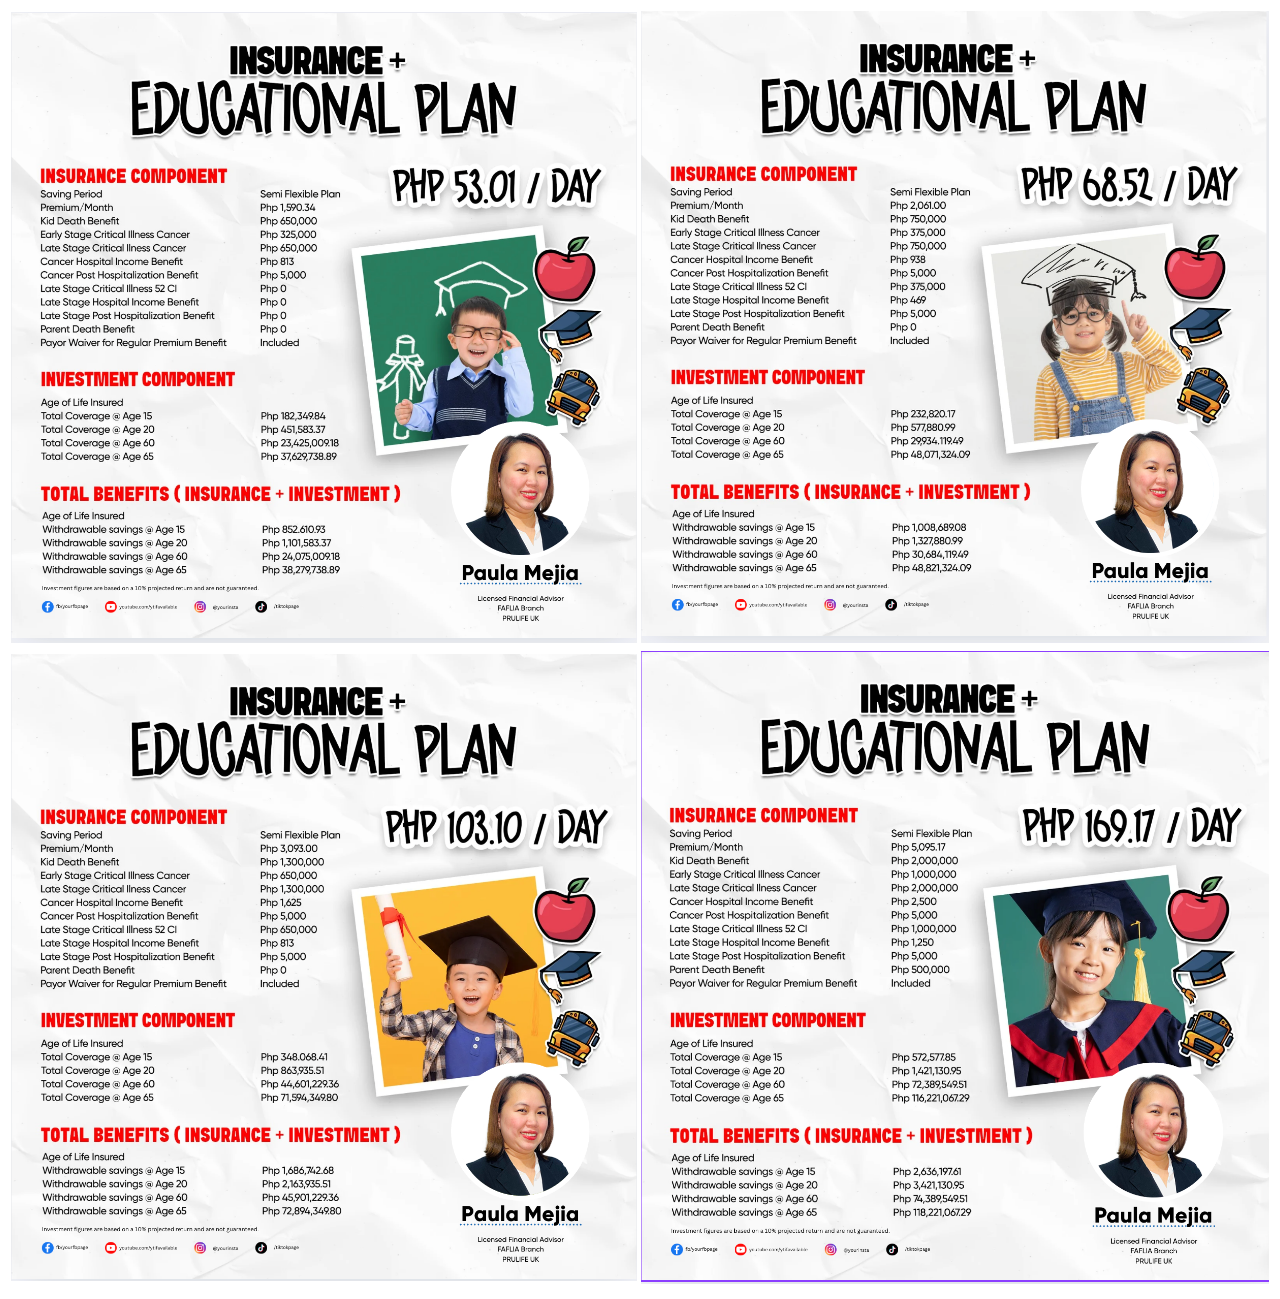
==== educplan/index.html @ 358d961c "add educational plan" ====
<!DOCTYPE html>
<html>

<head>
    <style type="text/css">
        .turbo-progress-bar {
            position: fixed;
            display: block;
            top: 0;
            left: 0;
            height: 3px;
            background: #0076ff;
            z-index: 2147483647;
            transition:
                width 300ms ease-out,
                opacity 150ms 150ms ease-in;
            transform: translate3d(0, 0, 0);
        }

        li {
            font-size: 40pt;
        }
    </style>

    <link crossorigin="anonymous" media="all" rel="stylesheet"
        href="https://github.githubassets.com/assets/light_experimental-d0637bbdaa51.css">
    <link crossorigin="anonymous" media="all" rel="stylesheet"
        href="https://github.githubassets.com/assets/dark_experimental-b3eb81810916.css">
    <link data-color-theme="light_high_contrast" crossorigin="anonymous" media="all" rel="stylesheet"
        data-href="https://github.githubassets.com/assets/light_high_contrast_experimental-10abdc3747c3.css">
    <link data-color-theme="light_colorblind" crossorigin="anonymous" media="all" rel="stylesheet"
        data-href="https://github.githubassets.com/assets/light_colorblind_experimental-49cf0efe982a.css">
    <link data-color-theme="light_colorblind_high_contrast" crossorigin="anonymous" media="all" rel="stylesheet"
        data-href="https://github.githubassets.com/assets/light_colorblind_high_contrast_experimental-e379dad4f96f.css">
    <link data-color-theme="light_tritanopia" crossorigin="anonymous" media="all" rel="stylesheet"
        data-href="https://github.githubassets.com/assets/light_tritanopia_experimental-73918b3a2f64.css">
    <link data-color-theme="light_tritanopia_high_contrast" crossorigin="anonymous" media="all" rel="stylesheet"
        data-href="https://github.githubassets.com/assets/light_tritanopia_high_contrast_experimental-b843cf381204.css">
    <link data-color-theme="dark_high_contrast" crossorigin="anonymous" media="all" rel="stylesheet"
        data-href="https://github.githubassets.com/assets/dark_high_contrast_experimental-5748739a6b50.css">
    <link data-color-theme="dark_colorblind" crossorigin="anonymous" media="all" rel="stylesheet"
        data-href="https://github.githubassets.com/assets/dark_colorblind_experimental-c45cc62af0e7.css">
    <link data-color-theme="dark_colorblind_high_contrast" crossorigin="anonymous" media="all" rel="stylesheet"
        data-href="https://github.githubassets.com/assets/dark_colorblind_high_contrast_experimental-32b00a22b284.css">
    <link data-color-theme="dark_tritanopia" crossorigin="anonymous" media="all" rel="stylesheet"
        data-href="https://github.githubassets.com/assets/dark_tritanopia_experimental-dfdb41647a89.css">
    <link data-color-theme="dark_tritanopia_high_contrast" crossorigin="anonymous" media="all" rel="stylesheet"
        data-href="https://github.githubassets.com/assets/dark_tritanopia_high_contrast_experimental-66cec90757f5.css">
    <link data-color-theme="dark_dimmed" crossorigin="anonymous" media="all" rel="stylesheet"
        data-href="https://github.githubassets.com/assets/dark_dimmed_experimental-a537244628ca.css">
    <link data-color-theme="dark_dimmed_high_contrast" crossorigin="anonymous" media="all" rel="stylesheet"
        data-href="https://github.githubassets.com/assets/dark_dimmed_high_contrast_experimental-dc9a2a96cdc6.css">


    <link crossorigin="anonymous" media="all" rel="stylesheet"
        href="https://github.githubassets.com/assets/primer-primitives-225433424a87.css">
    <link crossorigin="anonymous" media="all" rel="stylesheet"
        href="https://github.githubassets.com/assets/primer-b4bd0459f984.css">
    <link crossorigin="anonymous" media="all" rel="stylesheet"
        href="https://github.githubassets.com/assets/global-46e30a0a488d.css">
    <link crossorigin="anonymous" media="all" rel="stylesheet"
        href="https://github.githubassets.com/assets/github-ef14fd9f242b.css">





    <script type="application/json"
        id="client-env">{"locale":"en","featureFlags":["alternate_user_config_repo","api_insights_show_missing_data_banner","appearance_settings","billing_sku_level_budgets","billingplatform_copilot_premium_sku","client_version_header","code_scanning_ref_selector","codespaces_prebuild_region_target_update","contact_requests_implicit_opt_in","contentful_lp_flex_features","contentful_lp_footnotes","contentful_lp_form_phone_e164","copilot_chat_attach_images","copilot_chat_attach_multiple_images","copilot_chat_attachments","copilot_chat_autocomplete","copilot_chat_custom_instructions","copilot_chat_opening_thread_switch","copilot_chat_repo_custom_instructions_preview","copilot_chat_vision_in_claude","copilot_chat_wholearea_dd","copilot_custom_copilots_feature_preview","copilot_dotcom_chat_file_upload","copilot_duplicate_thread","copilot_free_to_paid_telem","copilot_ftp_settings_upgrade","copilot_ftp_upgrade_to_pro_from_models","copilot_ftp_your_copilot_settings","copilot_immersive_draft_issue_template_required","copilot_immersive_issue_creation_cta","copilot_immersive_issue_preview","copilot_immersive_structured_model_picker","copilot_new_conversation_starters","copilot_new_immersive_references_ui","copilot_no_floating_button","copilot_premium_request_quotas","copilot_read_shared_conversation","copilot_share_active_subthread","copilot_showcase_icebreakers","copilot_stable_subthreading_helpers","copilot_task_oriented_assistive_prompts","copilot_topics_as_references","copilot_workbench_iterate_panel","copilot_workbench_preview_analytics","copilot_workbench_refresh_on_wsod","copilot_workbench_user_limits","custom_copilots_capi_mode","direct_to_salesforce","dnd_no_touch_device_check","dotcom_chat_client_side_skills","failbot_report_error_react_apps_on_page","ghost_pilot_confidence_truncation_25","ghost_pilot_confidence_truncation_40","insert_before_patch","issues_preserve_tokens_in_urls","issues_react_blur_item_picker_on_close","issues_react_bots_timeline_pagination","issues_react_create_milestone","issues_react_include_bots_in_pickers","issues_react_prohibit_title_fallback","issues_react_remove_placeholders","lifecycle_label_name_updates","link_contact_sales_swp_marketo","marketing_pages_search_explore_provider","memex_mwl_filter_field_delimiter","memex_roadmap_drag_style","nonreporting_relay_graphql_status_codes","primer_primitives_experimental","primer_react_css_modules_ga","primer_react_select_panel_with_modern_action_list","progress_bar_delay_99","remove_child_patch","repository_suggester_elastic_search","sample_network_conn_type","sanitize_nested_mathjax_macros","scheduled_reminders_updated_limits","site_homepage_contentful","site_msbuild_hide_integrations","site_msbuild_launch","site_msbuild_webgl_hero","spark_auth_token_endpoint","spark_commit_on_default_branch","swp_enterprise_contact_form","use_copilot_avatar","use_paginated_org_picker_cost_center_form","use_paginated_repo_picker_cost_center_form"],"login":"plukpaula"}</script>
    <script crossorigin="anonymous" type="application/javascript"
        src="https://github.githubassets.com/assets/wp-runtime-527b316ab244.js" defer="defer"></script>
    <script crossorigin="anonymous" type="application/javascript"
        src="https://github.githubassets.com/assets/vendors-node_modules_oddbird_popover-polyfill_dist_popover-fn_js-a8c266e5f126.js"
        defer="defer"></script>
    <script crossorigin="anonymous" type="application/javascript"
        src="https://github.githubassets.com/assets/vendors-node_modules_github_mini-throttle_dist_index_js-node_modules_stacktrace-parser_dist_s-1d3d52-babac9434833.js"
        defer="defer"></script>
    <script crossorigin="anonymous" type="application/javascript"
        src="https://github.githubassets.com/assets/ui_packages_failbot_failbot_ts-7cc3ec44644a.js"
        defer="defer"></script>
    <script crossorigin="anonymous" type="application/javascript"
        src="https://github.githubassets.com/assets/environment-89128d48c6ff.js" defer="defer"></script>
    <script crossorigin="anonymous" type="application/javascript"
        src="https://github.githubassets.com/assets/vendors-node_modules_primer_behaviors_dist_esm_index_mjs-c44edfed7f0d.js"
        defer="defer"></script>
    <script crossorigin="anonymous" type="application/javascript"
        src="https://github.githubassets.com/assets/vendors-node_modules_github_selector-observer_dist_index_esm_js-cdf2757bd188.js"
        defer="defer"></script>
    <script crossorigin="anonymous" type="application/javascript"
        src="https://github.githubassets.com/assets/vendors-node_modules_github_relative-time-element_dist_index_js-5913bc24f35d.js"
        defer="defer"></script>
    <script crossorigin="anonymous" type="application/javascript"
        src="https://github.githubassets.com/assets/vendors-node_modules_github_text-expander-element_dist_index_js-e50fb7a5fe8c.js"
        defer="defer"></script>
    <script crossorigin="anonymous" type="application/javascript"
        src="https://github.githubassets.com/assets/vendors-node_modules_github_auto-complete-element_dist_index_js-node_modules_github_catalyst_-8e9f78-c1e2fb329866.js"
        defer="defer"></script>
    <script crossorigin="anonymous" type="application/javascript"
        src="https://github.githubassets.com/assets/vendors-node_modules_github_filter-input-element_dist_index_js-node_modules_github_remote-inp-d8c643-251bc3964eb6.js"
        defer="defer"></script>
    <script crossorigin="anonymous" type="application/javascript"
        src="https://github.githubassets.com/assets/vendors-node_modules_github_markdown-toolbar-element_dist_index_js-6a8c7d9a08fe.js"
        defer="defer"></script>
    <script crossorigin="anonymous" type="application/javascript"
        src="https://github.githubassets.com/assets/vendors-node_modules_github_file-attachment-element_dist_index_js-node_modules_primer_view-co-cadbad-fad3eaf3c7ec.js"
        defer="defer"></script>
    <script crossorigin="anonymous" type="application/javascript"
        src="https://github.githubassets.com/assets/github-elements-5ceffe5aca10.js" defer="defer"></script>
    <script crossorigin="anonymous" type="application/javascript"
        src="https://github.githubassets.com/assets/element-registry-2a91e47d59c9.js" defer="defer"></script>
    <script crossorigin="anonymous" type="application/javascript"
        src="https://github.githubassets.com/assets/vendors-node_modules_braintree_browser-detection_dist_browser-detection_js-node_modules_githu-bb80ec-34c4b68b1dd3.js"
        defer="defer"></script>
    <script crossorigin="anonymous" type="application/javascript"
        src="https://github.githubassets.com/assets/vendors-node_modules_lit-html_lit-html_js-b93a87060d31.js"
        defer="defer"></script>
    <script crossorigin="anonymous" type="application/javascript"
        src="https://github.githubassets.com/assets/vendors-node_modules_morphdom_dist_morphdom-esm_js-300e8e4e0414.js"
        defer="defer"></script>
    <script crossorigin="anonymous" type="application/javascript"
        src="https://github.githubassets.com/assets/vendors-node_modules_fzy_js_index_js-node_modules_github_paste-markdown_dist_index_js-63a26702fa42.js"
        defer="defer"></script>
    <script crossorigin="anonymous" type="application/javascript"
        src="https://github.githubassets.com/assets/vendors-node_modules_github_turbo_dist_turbo_es2017-esm_js-595819d3686f.js"
        defer="defer"></script>
    <script crossorigin="anonymous" type="application/javascript"
        src="https://github.githubassets.com/assets/vendors-node_modules_github_remote-form_dist_index_js-node_modules_delegated-events_dist_inde-893f9f-1bcf38e06f01.js"
        defer="defer"></script>
    <script crossorigin="anonymous" type="application/javascript"
        src="https://github.githubassets.com/assets/vendors-node_modules_color-convert_index_js-1a149db8dc99.js"
        defer="defer"></script>
    <script crossorigin="anonymous" type="application/javascript"
        src="https://github.githubassets.com/assets/vendors-node_modules_github_quote-selection_dist_index_js-node_modules_github_session-resume_-c1aa61-91618cb63471.js"
        defer="defer"></script>
    <script crossorigin="anonymous" type="application/javascript"
        src="https://github.githubassets.com/assets/ui_packages_updatable-content_updatable-content_ts-a5daa16ae903.js"
        defer="defer"></script>
    <script crossorigin="anonymous" type="application/javascript"
        src="https://github.githubassets.com/assets/app_assets_modules_github_behaviors_task-list_ts-app_assets_modules_github_sso_ts-ui_packages-900dde-f953ddf42948.js"
        defer="defer"></script>
    <script crossorigin="anonymous" type="application/javascript"
        src="https://github.githubassets.com/assets/app_assets_modules_github_sticky-scroll-into-view_ts-e45aabc67d13.js"
        defer="defer"></script>
    <script crossorigin="anonymous" type="application/javascript"
        src="https://github.githubassets.com/assets/app_assets_modules_github_behaviors_ajax-error_ts-app_assets_modules_github_behaviors_include-d0d0a6-a7da4270c5f4.js"
        defer="defer"></script>
    <script crossorigin="anonymous" type="application/javascript"
        src="https://github.githubassets.com/assets/app_assets_modules_github_behaviors_commenting_edit_ts-app_assets_modules_github_behaviors_ht-83c235-567e0f340e27.js"
        defer="defer"></script>
    <script crossorigin="anonymous" type="application/javascript"
        src="https://github.githubassets.com/assets/behaviors-ff35a0621c79.js" defer="defer"></script>
    <script crossorigin="anonymous" type="application/javascript"
        src="https://github.githubassets.com/assets/vendors-node_modules_delegated-events_dist_index_js-node_modules_github_catalyst_lib_index_js-ea8eaa-eefe25567449.js"
        defer="defer"></script>
    <script crossorigin="anonymous" type="application/javascript"
        src="https://github.githubassets.com/assets/notifications-global-eadae94940d6.js" defer="defer"></script>

    <script crossorigin="anonymous" type="application/javascript"
        src="https://github.githubassets.com/assets/vendors-node_modules_codemirror_lib_codemirror_js-37476e5fc5b6.js"
        defer="defer"></script>
    <script crossorigin="anonymous" type="application/javascript"
        src="https://github.githubassets.com/assets/vendors-node_modules_github_mini-throttle_dist_index_js-node_modules_codemirror_addon_comment-9f3ad7-af5897d95ce5.js"
        defer="defer"></script>
    <script crossorigin="anonymous" type="application/javascript"
        src="https://github.githubassets.com/assets/editor-797e6e4c0dd7.js" defer="defer"></script>

    <script crossorigin="anonymous" type="application/javascript"
        src="https://github.githubassets.com/assets/vendors-node_modules_github_mini-throttle_dist_index_js-node_modules_github_remote-form_dist_-364c09-676193b64e17.js"
        defer="defer"></script>
    <script crossorigin="anonymous" type="application/javascript"
        src="https://github.githubassets.com/assets/app_assets_modules_github_diffs_blob-lines_ts-app_assets_modules_github_diffs_linkable-line-n-1bee7c-7d51467a62a1.js"
        defer="defer"></script>
    <script crossorigin="anonymous" type="application/javascript"
        src="https://github.githubassets.com/assets/gist-6a6993e43038.js" defer="defer"></script>

































































































    <meta http-equiv="x-pjax-version" content="708db7dafbee60d817c1eac9bd13362301e901baa44b181b4db042a578071ffc"
        data-turbo-track="reload">
    <meta http-equiv="x-pjax-csp-version" content="352e51c42d5f5727a7c545752bf34d1f83f40219e7036c6959817149a51651bc"
        data-turbo-track="reload">
    <meta http-equiv="x-pjax-css-version" content="4e8d942c1e58aee61c7c4c8c9889c1c76351814c062c507d76d301fb8bcb7735"
        data-turbo-track="reload">
    <meta http-equiv="x-pjax-js-version" content="b51a491c4c728c7a37934532cb4b0e45dc2d38204da3a315d0b4f0da2350321f"
        data-turbo-track="reload">



    <link crossorigin="anonymous" media="all" rel="stylesheet"
        href="https://github.githubassets.com/assets/gist-f06c9416fa76.css">






















    <style id="ms-consent-banner-main-styles">
        .w8hcgFksdo30C8w-bygqu {
            color: #000
        }

        .ydkKdaztSS0AeHWIeIHsQ a {
            color: #0067B8
        }

        .erL690_8JwUW-R4bJRcfl {
            background-color: #EBEBEB;
            border: none;
            color: #000
        }

        .erL690_8JwUW-R4bJRcfl:enabled:hover {
            color: #000;
            background-color: #DBDBDB;
            box-shadow: 0px 4px 10px rgba(0, 0, 0, 0.25);
            border: none
        }

        .erL690_8JwUW-R4bJRcfl:enabled:focus {
            background-color: #DBDBDB;
            box-shadow: 0px 4px 10px rgba(0, 0, 0, 0.25);
            border: 2px solid #000
        }

        .erL690_8JwUW-R4bJRcfl:disabled {
            opacity: 1;
            color: rgba(0, 0, 0, 0.2);
            background-color: rgba(0, 0, 0, 0.2);
            border: none
        }

        ._1zNQOqxpBFSokeCLGi_hGr {
            border: none;
            background-color: #0067B8;
            color: #fff
        }

        ._1zNQOqxpBFSokeCLGi_hGr:enabled:hover {
            color: #fff;
            background-color: #0067B8;
            box-shadow: 0px 4px 10px rgba(0, 0, 0, 0.25);
            border: none
        }

        ._1zNQOqxpBFSokeCLGi_hGr:enabled:focus {
            background-color: #0067B8;
            box-shadow: 0px 4px 10px rgba(0, 0, 0, 0.25);
            border: 2px solid #000
        }

        ._1zNQOqxpBFSokeCLGi_hGr:disabled {
            opacity: 1;
            color: rgba(0, 0, 0, 0.2);
            background-color: rgba(0, 120, 215, 0.2);
            border: none
        }

        ._23tra1HsiiP6cT-Cka-ycB {
            position: relative;
            display: flex;
            z-index: 9999;
            width: 100%;
            background-color: #F2F2F2;
            justify-content: space-between;
            text-align: left
        }

        div[dir="rtl"]._23tra1HsiiP6cT-Cka-ycB {
            text-align: right
        }

        ._1Upc2NjY8AlDn177YoVj0y {
            margin: 0;
            padding-left: 5%;
            padding-top: 8px;
            padding-bottom: 8px
        }

        div[dir="rtl"] ._1Upc2NjY8AlDn177YoVj0y {
            margin: 0;
            padding: 8px 5% 8px 0;
            float: none
        }

        ._23tra1HsiiP6cT-Cka-ycB svg {
            fill: none;
            max-width: none;
            max-height: none
        }

        ._1V_hlU-7jdtPiooHMu89BB {
            display: table-cell;
            padding: 12px;
            width: 24px;
            height: 24px;
            font-family: Segoe UI, SegoeUI, Arial, sans-serif;
            font-style: normal;
            font-weight: normal;
            font-size: 24px;
            line-height: 0
        }

        .f6QKJD7fhSbnJLarTL-W- {
            display: table-cell;
            vertical-align: middle;
            padding: 0;
            font-family: Segoe UI, SegoeUI, Arial, sans-serif;
            font-style: normal;
            font-weight: normal;
            font-size: 13px;
            line-height: 16px
        }

        .f6QKJD7fhSbnJLarTL-W- a {
            text-decoration: underline
        }

        ._2j0fmugLb1FgYz6KPuB91w {
            display: inline-block;
            margin-left: 5%;
            margin-right: 5%;
            min-width: 40%;
            min-width: calc((150px + 3 * 4px) * 2 + 150px);
            min-width: -webkit-fit-content;
            min-width: -moz-fit-content;
            min-width: fit-content;
            align-self: center;
            position: relative
        }

        ._1XuCi2WhiqeWRUVp3pnFG3 {
            margin: 4px;
            padding: 5px;
            min-width: 150px;
            min-height: 36px;
            vertical-align: top;
            cursor: pointer;
            font-family: Segoe UI, SegoeUI, Arial, sans-serif;
            font-style: normal;
            font-weight: normal;
            font-size: 15px;
            line-height: 20px;
            text-align: center
        }

        ._1XuCi2WhiqeWRUVp3pnFG3:focus {
            box-sizing: border-box
        }

        ._1XuCi2WhiqeWRUVp3pnFG3:disabled {
            cursor: not-allowed
        }

        ._2bvsb3ubApyZ0UGoQA9O9T {
            display: block;
            position: fixed;
            z-index: 10000;
            top: 0;
            left: 0;
            width: 100%;
            height: 100%;
            background-color: rgba(255, 255, 255, 0.6);
            overflow: auto;
            text-align: left
        }

        div[dir="rtl"]._2bvsb3ubApyZ0UGoQA9O9T {
            text-align: right
        }

        div[dir="rtl"] ._2bvsb3ubApyZ0UGoQA9O9T {
            left: auto;
            right: 0
        }

        .AFsJE948muYyzCMktdzuk {
            position: relative;
            top: 8%;
            margin-bottom: 40px;
            margin-left: auto;
            margin-right: auto;
            box-sizing: border-box;
            width: 640px;
            background-color: #fff;
            border: 1px solid #0067B8
        }

        ._3kWyBRbW_dgnMiEyx06Fu4 {
            float: right;
            z-index: 1;
            margin: 2px;
            padding: 12px;
            border: none;
            cursor: pointer;
            font-family: Segoe UI, SegoeUI, Arial, sans-serif;
            font-style: normal;
            font-weight: normal;
            font-size: 13px;
            line-height: 13px;
            display: flex;
            align-items: center;
            text-align: center;
            color: #666;
            background-color: #fff
        }

        div[dir="rtl"] ._3kWyBRbW_dgnMiEyx06Fu4 {
            margin: 2px;
            padding: 12px;
            float: left
        }

        .uCYvKvHXrhjNgflv1VqdD {
            position: static;
            margin-top: 36px;
            margin-left: 36px;
            margin-right: 36px
        }

        ._17pX1m9O_W--iZbDt3Ta5r {
            margin-top: 0;
            margin-bottom: 12px;
            font-family: Segoe UI, SegoeUI, Arial, sans-serif;
            font-style: normal;
            font-weight: 600;
            font-size: 20px;
            line-height: 24px;
            text-transform: none
        }

        ._1kBkHQ1V1wu3kl-YcLgUr6 {
            height: 446px;
            overflow: auto
        }

        ._20_nXDf6uFs9Q6wxRXG-I- {
            margin-top: 0;
            font-family: Segoe UI, SegoeUI, Arial, sans-serif;
            font-style: normal;
            font-weight: normal;
            font-size: 15px;
            line-height: 20px
        }

        ._20_nXDf6uFs9Q6wxRXG-I- a {
            text-decoration: underline
        }

        dl._2a0NH_GDQEQe5Ynfo7suVH {
            margin-top: 36px;
            margin-bottom: 0;
            padding: 0;
            list-style: none;
            text-transform: none
        }

        dt._3j_LCPv7fyXv3A8FIXVwZ4 {
            margin-top: 20px;
            float: none;
            font-family: Segoe UI, SegoeUI, Arial, sans-serif;
            font-style: normal;
            font-weight: 600;
            font-size: 18px;
            line-height: 24px;
            list-style: none
        }

        .k-vxTGFbdq1aOZB2HHpjh {
            margin: 0;
            padding: 0;
            border: none
        }

        ._2Bucyy75c_ogoU1g-liB5R {
            margin: 0;
            padding: 0;
            border-bottom: none;
            font-family: Segoe UI, SegoeUI, Arial, sans-serif;
            font-style: normal;
            font-weight: 600;
            font-size: 18px;
            line-height: 24px;
            text-transform: none
        }

        ._63gwfzV8dclrsl2cfd90r {
            display: inline-block;
            margin-top: 0;
            margin-bottom: 13px;
            font-family: Segoe UI, SegoeUI, Arial, sans-serif;
            font-style: normal;
            font-weight: normal;
            font-size: 15px;
            line-height: 20px
        }

        ._1l8wM_4mRYGz3Iu7l3BZR7 {
            display: block
        }

        ._2UE03QS02aZGkslegN_F-i {
            display: inline-block;
            position: relative;
            left: 5px;
            margin-bottom: 13px;
            margin-right: 34px;
            padding: 3px
        }

        div[dir="rtl"] ._2UE03QS02aZGkslegN_F-i {
            margin: 0 0 13px 34px;
            padding: 3px;
            float: none
        }

        div[dir="rtl"] ._2UE03QS02aZGkslegN_F-i {
            left: auto;
            right: 5px
        }

        ._23tra1HsiiP6cT-Cka-ycB *::before,
        ._2bvsb3ubApyZ0UGoQA9O9T *::before,
        ._23tra1HsiiP6cT-Cka-ycB *::after,
        ._2bvsb3ubApyZ0UGoQA9O9T *::after {
            box-sizing: inherit
        }

        ._1HSFn0HzGo6w4ADApV8-c4 {
            outline: 2px solid rgba(0, 0, 0, 0.8)
        }

        input[type="radio"]._1dp8Vp5m3HwAqGx8qBmFV2 {
            display: inline-block;
            position: relative;
            margin-top: 0;
            margin-left: 0;
            margin-right: 0;
            height: 0;
            width: 0;
            border-radius: 0;
            cursor: pointer;
            outline: none;
            box-sizing: border-box;
            -webkit-appearance: none;
            -moz-appearance: none;
            appearance: none
        }

        input[type="radio"]._1dp8Vp5m3HwAqGx8qBmFV2+label::before {
            display: block;
            position: absolute;
            top: 5px;
            left: 3px;
            height: 19px;
            width: 19px;
            content: "";
            border-radius: 50%;
            border: 1px solid #000;
            background-color: #fff
        }

        div[dir="rtl"] input[type="radio"]._1dp8Vp5m3HwAqGx8qBmFV2+label::before {
            left: auto;
            right: 3px
        }

        input[type="radio"]._1dp8Vp5m3HwAqGx8qBmFV2:not(:disabled)+label:hover::before {
            border: 1px solid #0067B8
        }

        input[type="radio"]._1dp8Vp5m3HwAqGx8qBmFV2:not(:disabled)+label:hover::after {
            display: block;
            position: absolute;
            top: 10px;
            left: 8px;
            height: 9px;
            width: 9px;
            content: "";
            border-radius: 50%;
            background-color: rgba(0, 0, 0, 0.8)
        }

        div[dir="rtl"] input[type="radio"]._1dp8Vp5m3HwAqGx8qBmFV2:not(:disabled)+label:hover::after {
            left: auto;
            right: 8px
        }

        input[type="radio"]._1dp8Vp5m3HwAqGx8qBmFV2:not(:disabled)+label:focus::before {
            border: 1px solid #0067B8
        }

        input[type="radio"]._1dp8Vp5m3HwAqGx8qBmFV2:not(:disabled)+label:focus::after {
            display: block;
            position: absolute;
            top: 10px;
            left: 8px;
            height: 9px;
            width: 9px;
            content: "";
            border-radius: 50%;
            background-color: #000
        }

        div[dir="rtl"] input[type="radio"]._1dp8Vp5m3HwAqGx8qBmFV2:not(:disabled)+label:focus::after {
            left: auto;
            right: 8px
        }

        input[type="radio"]._1dp8Vp5m3HwAqGx8qBmFV2:checked+label::after {
            display: block;
            position: absolute;
            top: 10px;
            left: 8px;
            height: 9px;
            width: 9px;
            content: "";
            border-radius: 50%;
            background-color: #000
        }

        div[dir="rtl"] input[type="radio"]._1dp8Vp5m3HwAqGx8qBmFV2:checked+label::after {
            left: auto;
            right: 8px
        }

        input[type="radio"]._1dp8Vp5m3HwAqGx8qBmFV2:disabled+label {
            cursor: not-allowed
        }

        input[type="radio"]._1dp8Vp5m3HwAqGx8qBmFV2:disabled+label::before {
            border: 1px solid rgba(0, 0, 0, 0.2);
            background-color: rgba(0, 0, 0, 0.2)
        }

        ._3RJzeL3l9Rl_lAQEm6VwdX {
            display: block;
            position: static;
            float: right;
            margin-top: 0;
            margin-bottom: 0;
            margin-left: 19px;
            margin-right: 0;
            padding-top: 0;
            padding-bottom: 0;
            padding-left: 8px;
            padding-right: 0;
            width: 80%;
            width: calc(100% - 19px);
            font-family: Segoe UI, SegoeUI, Arial, sans-serif;
            font-style: normal;
            font-weight: normal;
            font-size: 15px;
            line-height: 20px;
            text-transform: none;
            cursor: pointer;
            box-sizing: border-box
        }

        div[dir="rtl"] ._3RJzeL3l9Rl_lAQEm6VwdX {
            margin: 0 19px 0 0;
            padding: 0 8px 0 0;
            float: left
        }

        .nohp3sIG12ZBhzcMnPala {
            margin-top: 20px;
            margin-bottom: 48px
        }

        ._2uhaEsmeotZ3P-M0AXo2kF {
            padding: 0;
            width: 278px;
            height: 36px;
            cursor: pointer;
            font-family: Segoe UI, SegoeUI, Arial, sans-serif;
            font-style: normal;
            font-weight: normal;
            font-size: 15px;
            line-height: 20px;
            text-align: center
        }

        ._2uhaEsmeotZ3P-M0AXo2kF:focus {
            box-sizing: border-box
        }

        ._2uhaEsmeotZ3P-M0AXo2kF:disabled {
            cursor: not-allowed
        }

        ._3tOu1FJ59c_xz_PmI1lKV5 {
            float: right;
            padding: 0;
            width: 278px;
            height: 36px;
            cursor: pointer;
            font-family: Segoe UI, SegoeUI, Arial, sans-serif;
            font-style: normal;
            font-weight: normal;
            font-size: 15px;
            line-height: 20px;
            text-align: center
        }

        ._3tOu1FJ59c_xz_PmI1lKV5:focus {
            box-sizing: border-box
        }

        ._3tOu1FJ59c_xz_PmI1lKV5:disabled {
            cursor: not-allowed
        }

        div[dir="rtl"] ._3tOu1FJ59c_xz_PmI1lKV5 {
            margin: 0;
            padding: 0;
            float: left
        }

        @media only screen and (max-width: 768px) {

            ._2j0fmugLb1FgYz6KPuB91w,
            ._1Upc2NjY8AlDn177YoVj0y {
                padding-top: 8px;
                padding-bottom: 12px;
                padding-left: 3.75%;
                padding-right: 3.75%;
                margin: 0;
                width: 92.5%
            }

            ._23tra1HsiiP6cT-Cka-ycB {
                display: block
            }

            ._1XuCi2WhiqeWRUVp3pnFG3 {
                margin-bottom: 8px;
                margin-left: 0;
                margin-right: 0;
                width: 100%
            }

            ._2bvsb3ubApyZ0UGoQA9O9T {
                overflow: hidden
            }

            .AFsJE948muYyzCMktdzuk {
                top: 1.8%;
                width: 93.33%;
                height: 96.4%;
                overflow: hidden
            }

            .uCYvKvHXrhjNgflv1VqdD {
                margin-top: 24px;
                margin-left: 24px;
                margin-right: 24px;
                height: 100%
            }

            ._1kBkHQ1V1wu3kl-YcLgUr6 {
                height: 62%;
                height: calc(100% - 188px);
                min-height: 50%
            }

            ._2uhaEsmeotZ3P-M0AXo2kF {
                width: 100%
            }

            ._3tOu1FJ59c_xz_PmI1lKV5 {
                margin-bottom: 12px;
                margin-left: 0;
                width: 100%
            }

            div[dir="rtl"] ._3tOu1FJ59c_xz_PmI1lKV5 {
                margin: 0 0 12px 0;
                padding: 0;
                float: none
            }
        }

        @media only screen and (max-width: 768px) and (orientation: landscape),
        only screen and (max-height: 260px),
        only screen and (max-width: 340px) {
            .AFsJE948muYyzCMktdzuk {
                overflow: auto
            }
        }

        @media only screen and (max-height: 260px),
        only screen and (max-width: 340px) {
            ._1XuCi2WhiqeWRUVp3pnFG3 {
                min-width: 0
            }

            ._3kWyBRbW_dgnMiEyx06Fu4 {
                padding: 3%
            }

            .uCYvKvHXrhjNgflv1VqdD {
                margin-top: 3%;
                margin-left: 3%;
                margin-right: 3%
            }

            ._17pX1m9O_W--iZbDt3Ta5r {
                margin-bottom: 3%
            }

            ._1kBkHQ1V1wu3kl-YcLgUr6 {
                height: calc(79% - 64px)
            }

            .nohp3sIG12ZBhzcMnPala {
                margin-top: 5%;
                margin-bottom: 10%
            }

            ._3tOu1FJ59c_xz_PmI1lKV5 {
                margin-bottom: 3%
            }

            div[dir="rtl"] ._3tOu1FJ59c_xz_PmI1lKV5 {
                margin: 0 0 3% 0;
                padding: 0;
                float: none
            }
        }
    </style>
    <style type="text/css" id="ms-consent-banner-theme-styles">
        ._23tra1HsiiP6cT-Cka-ycB {
            background-color: #24292f !important;
        }

        .w8hcgFksdo30C8w-bygqu {
            color: #ffffff !important;
        }

        .ydkKdaztSS0AeHWIeIHsQ a {
            color: #d8b9ff !important;
        }

        ._2bvsb3ubApyZ0UGoQA9O9T {
            background-color: rgba(23, 23, 23, 0.8) !important;
        }

        .AFsJE948muYyzCMktdzuk {
            background-color: #24292f !important;
            border: 1px solid #d8b9ff !important;
        }

        ._3kWyBRbW_dgnMiEyx06Fu4 {
            color: #d8b9ff !important;
            background-color: #24292f !important;
        }

        ._1zNQOqxpBFSokeCLGi_hGr {
            border: 1px solid #ffffff !important;
            background-color: #ffffff !important;
            color: #1f2328 !important;
        }

        ._1zNQOqxpBFSokeCLGi_hGr:enabled:hover {
            color: #1f2328 !important;
            background-color: #d8b9ff !important;
            box-shadow: none !important;
            border: 1px solid transparent !important;
        }

        ._1zNQOqxpBFSokeCLGi_hGr:enabled:focus {
            background-color: #d8b9ff !important;
            box-shadow: none !important;
            border: 2px solid #ffffff !important;
        }

        ._1zNQOqxpBFSokeCLGi_hGr:disabled {
            opacity: 0.5 !important;
            color: #1f2328 !important;
            background-color: #ffffff !important;
            border: 1px solid transparent !important;
        }

        .erL690_8JwUW-R4bJRcfl {
            border: 1px solid #eaeef2 !important;
            background-color: #32383f !important;
            color: #ffffff !important;
        }

        .erL690_8JwUW-R4bJRcfl:enabled:hover {
            color: #ffffff !important;
            background-color: #24292f !important;
            box-shadow: none !important;
            border: 1px solid #ffffff !important;
        }

        .erL690_8JwUW-R4bJRcfl:enabled:focus {
            background-color: #24292f !important;
            box-shadow: none !important;
            border: 2px solid #6e7781 !important;
        }

        .erL690_8JwUW-R4bJRcfl:disabled {
            opacity: 0.5 !important;
            color: #ffffff !important;
            background-color: #424a53 !important;
            border: 1px solid #6e7781 !important;
        }

        input[type="radio"]._1dp8Vp5m3HwAqGx8qBmFV2+label::before {
            border: 1px solid #d8b9ff !important;
            background-color: #24292f !important;
        }

        ._1HSFn0HzGo6w4ADApV8-c4 {
            outline: 2px solid #ffffff !important;
        }

        input[type="radio"]._1dp8Vp5m3HwAqGx8qBmFV2:checked+label::after {
            background-color: #d8b9ff !important;
        }

        input[type="radio"]._1dp8Vp5m3HwAqGx8qBmFV2+label:hover::before {
            border: 1px solid #ffffff !important;
        }

        input[type="radio"]._1dp8Vp5m3HwAqGx8qBmFV2+label:hover::after {
            background-color: #ffffff !important;
        }

        input[type="radio"]._1dp8Vp5m3HwAqGx8qBmFV2+label:focus::before {
            border: 1px solid #ffffff !important;
        }

        input[type="radio"]._1dp8Vp5m3HwAqGx8qBmFV2+label:focus::after {
            background-color: #d8b9ff !important;
        }

        input[type="radio"]._1dp8Vp5m3HwAqGx8qBmFV2:disabled+label::before {
            border: 1px solid rgba(227, 227, 227, 0.2) !important;
            background-color: rgba(227, 227, 227, 0.2) !important;
        }
    </style>
    <meta charset="utf-8">
    <link rel="dns-prefetch" href="https://github.githubassets.com">
    <link rel="dns-prefetch" href="https://avatars.githubusercontent.com">
    <link rel="dns-prefetch" href="https://github-cloud.s3.amazonaws.com">
    <link rel="dns-prefetch" href="https://user-images.githubusercontent.com/">
    <link rel="preconnect" href="https://github.githubassets.com" crossorigin="">
    <link rel="preconnect" href="https://avatars.githubusercontent.com">
    <title>contact.md</title>
    <meta name="route-pattern" content="/:user_id/:gist_id(.:format)" data-turbo-transient="">
    <meta name="route-controller" content="gists_gists" data-turbo-transient="">
    <meta name="route-action" content="show" data-turbo-transient="">
    <meta name="fetch-nonce" content="v2:cab3d1de-3a25-569c-032e-ddacf4d04f8a">
    <meta name="current-catalog-service-hash"
        content="56253a530ab9027b25719525dcbe6007461a3202218f6f5dfce5a601c121cbcb">
    <meta name="request-id" content="F6B5:2E1786:11B459F:14D5CCA:68535860" data-turbo-transient="true">
    <meta name="html-safe-nonce" content="abf398835e3028ea7537519f5e81cdeb85603159951ba0bca3f6d309ce77fb99"
        data-turbo-transient="true">
    <meta name="visitor-payload"
        content="[base64]"
        data-turbo-transient="true">
    <meta name="visitor-hmac" content="6ca439d7491bdfceaddc183a19769b898ebfcbae0c81dac9507ce054e876176b"
        data-turbo-transient="true">
    <meta name="github-keyboard-shortcuts" content="copilot" data-turbo-transient="true">
    <meta name="selected-link" value="gist_code" data-turbo-transient="">
    <link rel="assets" href="https://github.githubassets.com/">
    <meta name="google-site-verification" content="Apib7-x98H0j5cPqHWwSMm6dNU4GmODRoqxLiDzdx9I">
    <meta name="octolytics-url" content="https://collector.github.com/github/collect">
    <meta name="octolytics-actor-id" content="216970526">
    <meta name="octolytics-actor-login" content="plukpaula">
    <meta name="octolytics-actor-hash" content="0ac97604f1c4361ca2c53cb029a6d776d7a301094672b83176bc304a3fda4777">
    <meta name="analytics-location" content="/<user-name>/<gist-id>" data-turbo-transient="true">
    <meta name="user-login" content="plukpaula">
    <link rel="sudo-modal" href="/sessions/sudo_modal">
    <meta name="turbo-cache-control" content="no-preview" data-turbo-transient="">
    <link href="/plukpaula.atom" rel="alternate" title="atom" type="application/atom+xml">
    <meta name="turbo-body-classes" content="logged-in env-production page-responsive">
    <meta name="browser-stats-url" content="https://api.github.com/_private/browser/stats">
    <meta name="browser-errors-url" content="https://api.github.com/_private/browser/errors">
    <meta name="release" content="eec1176ce58bff25de76063f184a36f3f05a6480">
    <link rel="mask-icon" href="https://github.githubassets.com/assets/pinned-octocat-093da3e6fa40.svg" color="#000000">
    <link rel="alternate icon" class="js-site-favicon" type="image/png"
        href="https://github.githubassets.com/favicons/favicon-dark.png">
    <link rel="icon" class="js-site-favicon" type="image/svg+xml"
        href="https://github.githubassets.com/favicons/favicon-dark.svg"
        data-base-href="https://github.githubassets.com/favicons/favicon">
    <meta name="theme-color" content="#1e2327">
    <meta name="color-scheme" content="light dark">
    <style type="text/css" id="ms-consent-banner-theme-styles"></style>
</head>

<body>
    <div id="file-plukpaula-md-readme" class="Box-body readme blob p-5 p-xl-6 gist-border-0" style="overflow: auto"
        tabindex="0" role="region" aria-label="plukpaula.md content, created by mechazod on 07:30AM today.">
        <article class="markdown-body entry-content container-lg" itemprop="text">
            <table>
                <tr>
                    <td>
                        <a target="_blank" rel="noopener noreferrer" href="https://bit.ly/plukpaula">
                            <img src="./53.png" alt="plukpaula" style="max-width: 100%;">
                        </a>
                    </td>
                    <td>
                        <a target="_blank" rel="noopener noreferrer" href="https://bit.ly/plukpaula">
                            <img src="./68.png" alt="plukpaula" style="max-width: 100%;">
                        </a>
                    </td>
                </tr>
                <tr>
                    <td>
                        <a target="_blank" rel="noopener noreferrer" href="https://bit.ly/plukpaula">
                            <img src="./103.png" alt="plukpaula" style="max-width: 100%;">
                        </a>
                    </td>
                    <td>
                        <a target="_blank" rel="noopener noreferrer" href="https://bit.ly/plukpaula">
                            <img src="./169.png" alt="plukpaula" style="max-width: 100%;">
                        </a>
                    </td>
                </tr>
            </table>
        </article>
    </div>
</body>

</html>
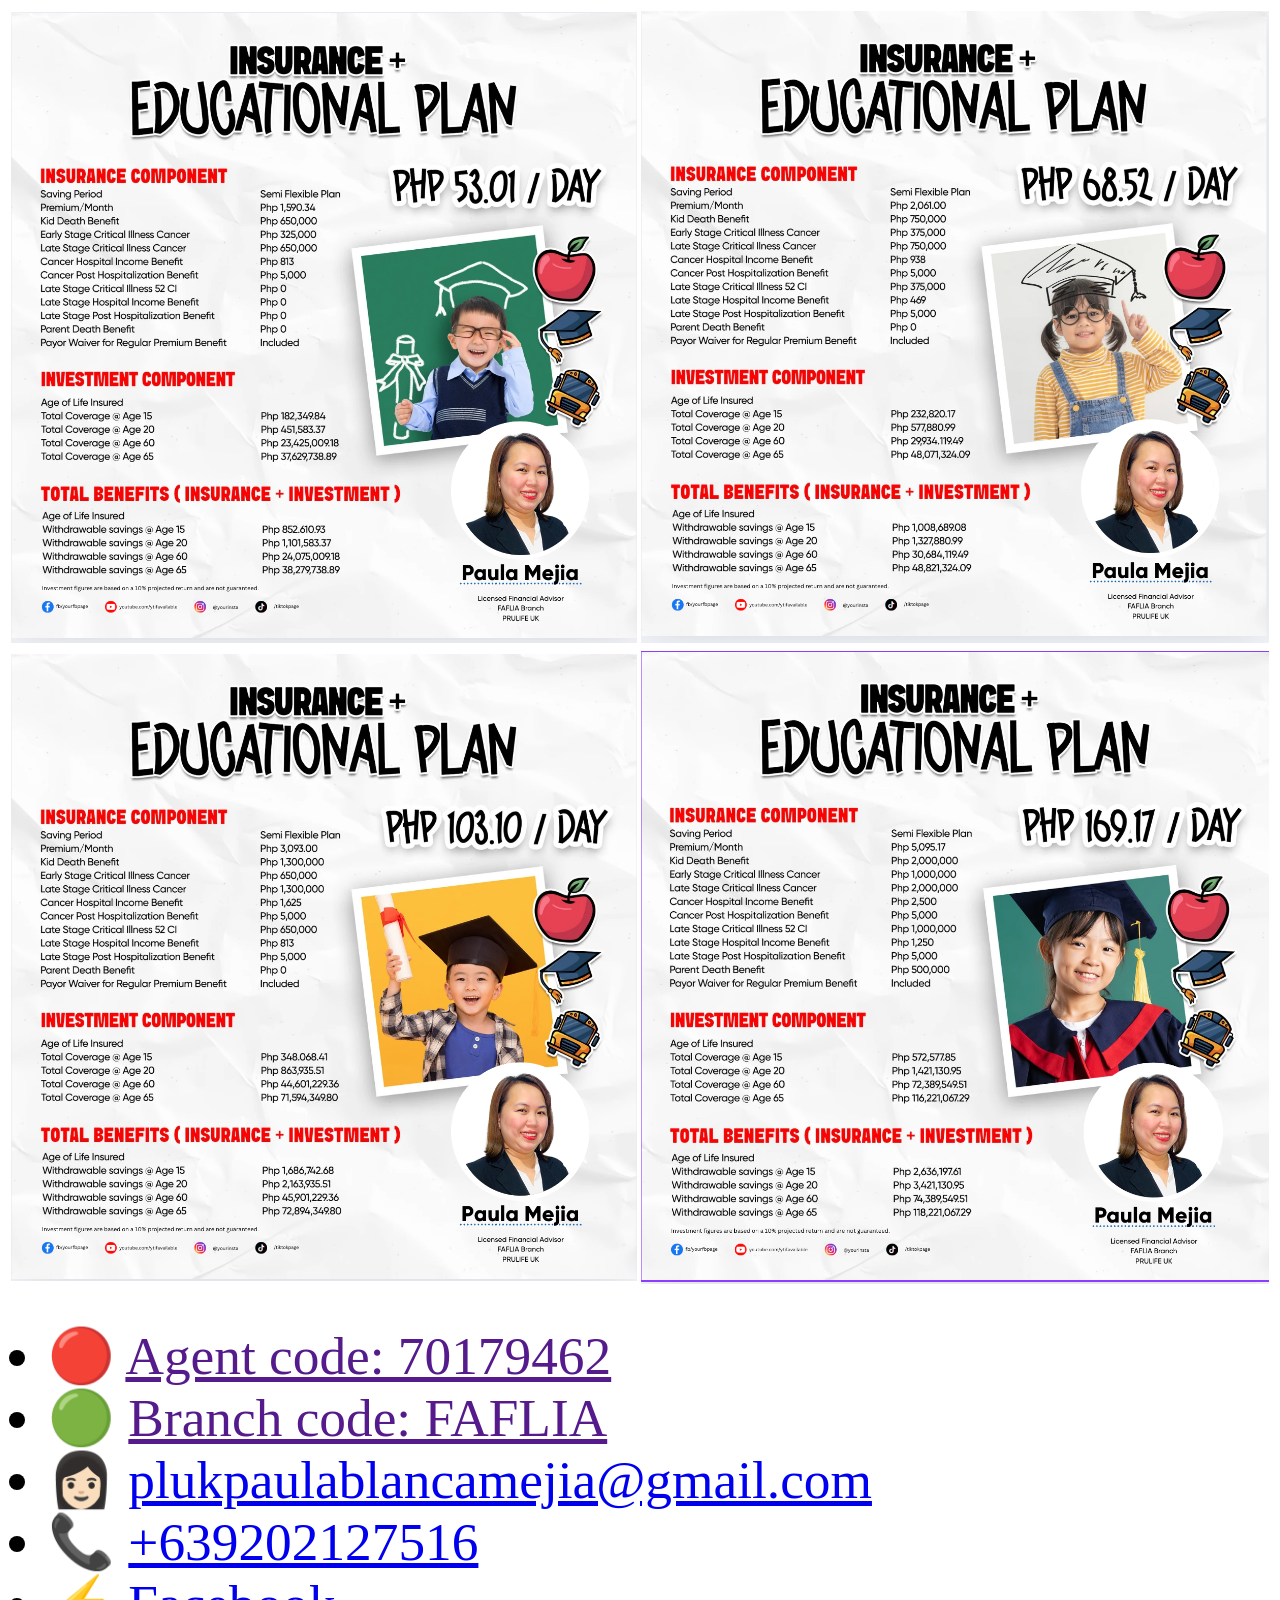
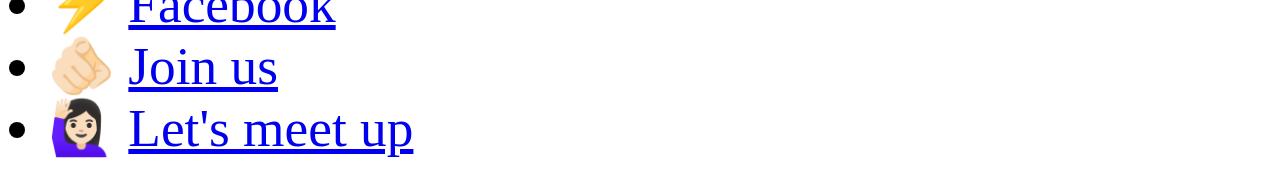
==== commit 49dfe68a: "add footer" ====
--- a/educplan/index.html
+++ b/educplan/index.html
@@ -1131,6 +1131,17 @@
                     </td>
                 </tr>
             </table>
+            <br />
+            <ul dir="auto">
+                <li>🔴 <a href="">Agent code: 70179462</a></li>
+                <li>🟢 <a href="">Branch code: FAFLIA</a></li>
+                <li>👩🏻 <a href="mailto:plukpaulablancamejia@gmail.com">plukpaulablancamejia@gmail.com</a></li>
+                <li>📞 <a href="tel:+639202127516">+639202127516</a></li>
+                <li>⚡ <a href="https://www.facebook.com/share/16pHCt54ps/?mibextid=wwXIfr" rel="nofollow">Facebook</a>
+                </li>
+                <li>🫵🏻 <a href="https://bit.ly/plukapply" rel="nofollow">Join us</a></li>
+                <li>🙋🏻‍♀️ <a href="https://bit.ly/plukpaula" rel="nofollow">Let's meet up</a></li>
+            </ul>
         </article>
     </div>
 </body>
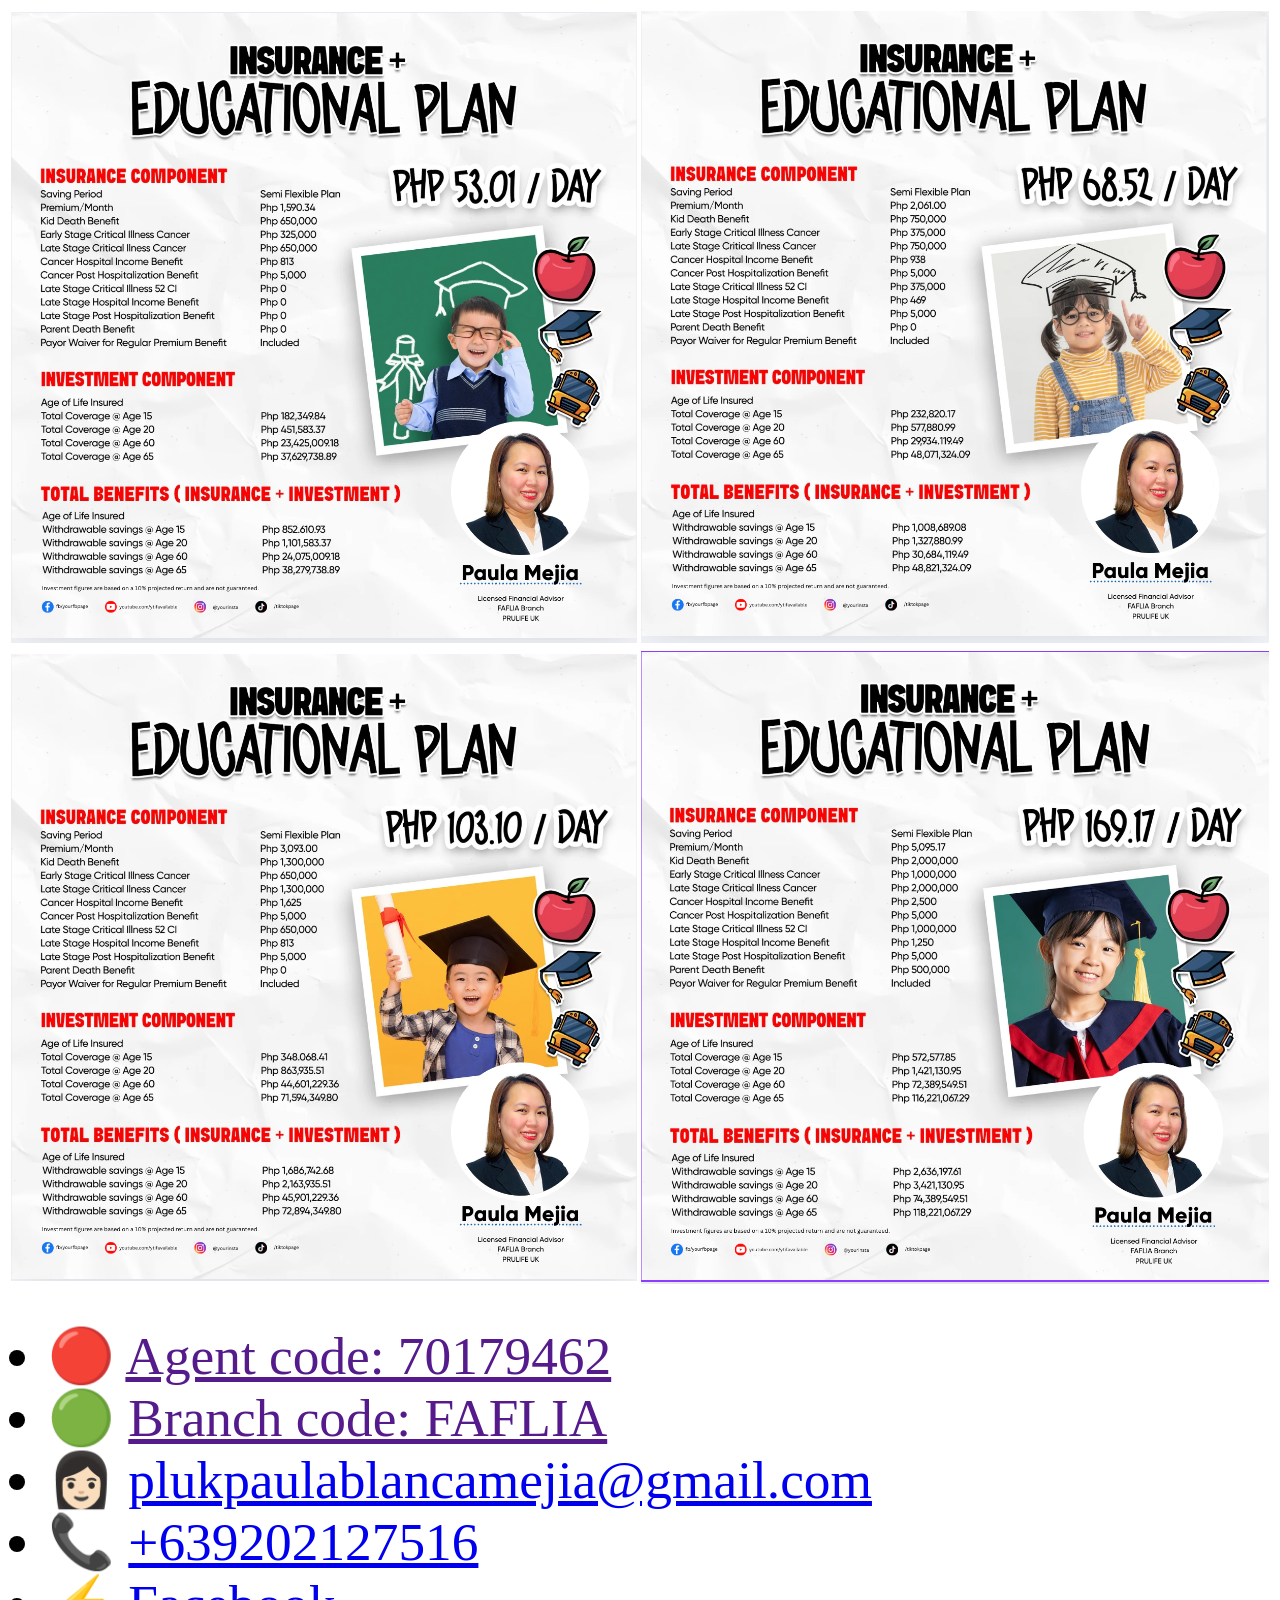
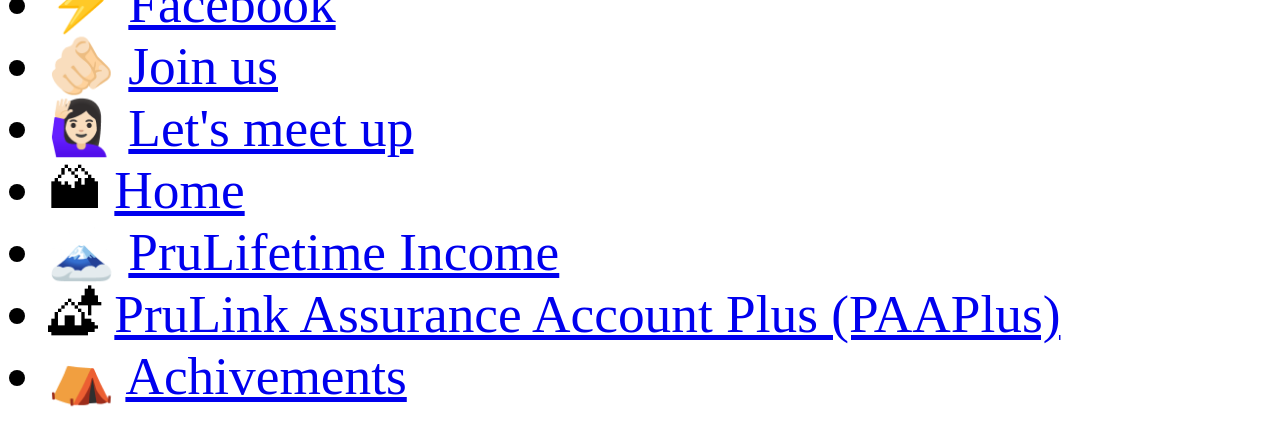
==== commit 2b0b1df5: "add achivements" ====
--- a/educplan/index.html
+++ b/educplan/index.html
@@ -1141,6 +1141,11 @@
                 </li>
                 <li>🫵🏻 <a href="https://bit.ly/plukapply" rel="nofollow">Join us</a></li>
                 <li>🙋🏻‍♀️ <a href="https://bit.ly/plukpaula" rel="nofollow">Let's meet up</a></li>
+                <li>🏔 <a href="http://plukpaula.github.io/home/" rel="nofollow">Home</a></li>
+                <li>🗻 <a href="http://plukpaula.github.io/lifetime/" rel="nofollow">PruLifetime Income</a></li>
+                <li>🏕 <a href="http://plukpaula.github.io/product/" rel="nofollow">PruLink Assurance Account Plus
+                        (PAAPlus)</a></li>
+                <li>⛺️ <a href="http://plukpaula.github.io/achievements/" rel="nofollow">Achivements</a></li>
             </ul>
         </article>
     </div>
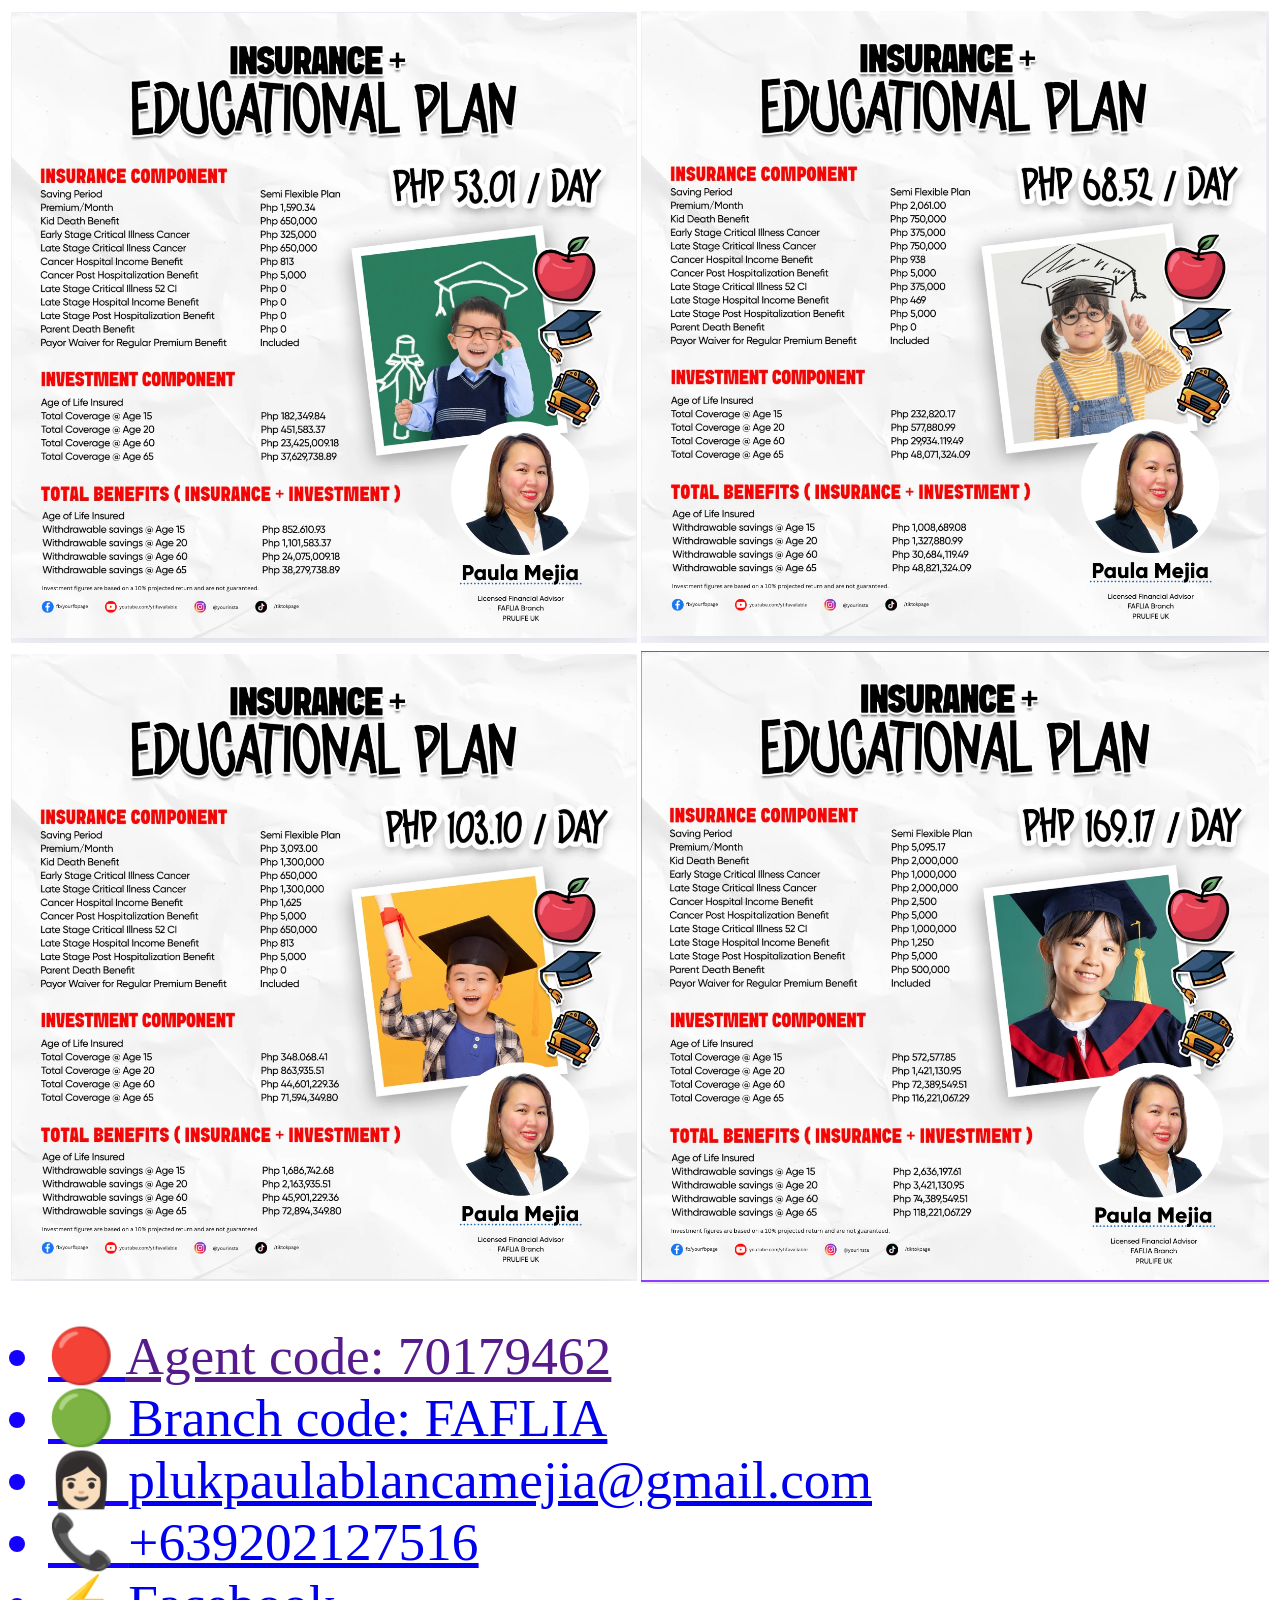
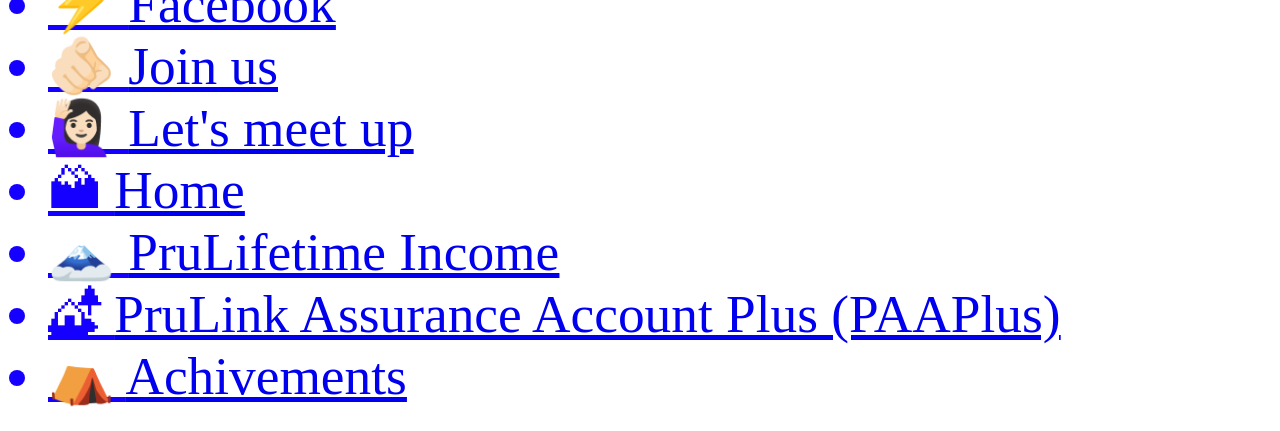
==== commit a5baff85: "add faflia" ====
--- a/educplan/index.html
+++ b/educplan/index.html
@@ -1049,6 +1049,11 @@
         input[type="radio"]._1dp8Vp5m3HwAqGx8qBmFV2:disabled+label::before {
             border: 1px solid rgba(227, 227, 227, 0.2) !important;
             background-color: rgba(227, 227, 227, 0.2) !important;
+        }
+
+        li {
+            text-decoration: underline;
+            color: hsl(245, 100%, 50%) !important;
         }
     </style>
     <meta charset="utf-8">
@@ -1134,14 +1139,14 @@
             <br />
             <ul dir="auto">
                 <li>🔴 <a href="">Agent code: 70179462</a></li>
-                <li>🟢 <a href="">Branch code: FAFLIA</a></li>
+                <li>🟢 <a href="http://plukpaula.github.io/faflia/">Branch code: FAFLIA</a></li>
                 <li>👩🏻 <a href="mailto:plukpaulablancamejia@gmail.com">plukpaulablancamejia@gmail.com</a></li>
                 <li>📞 <a href="tel:+639202127516">+639202127516</a></li>
                 <li>⚡ <a href="https://www.facebook.com/share/16pHCt54ps/?mibextid=wwXIfr" rel="nofollow">Facebook</a>
                 </li>
                 <li>🫵🏻 <a href="https://bit.ly/plukapply" rel="nofollow">Join us</a></li>
                 <li>🙋🏻‍♀️ <a href="https://bit.ly/plukpaula" rel="nofollow">Let's meet up</a></li>
-                <li>🏔 <a href="http://plukpaula.github.io/home/" rel="nofollow">Home</a></li>
+                <li>🏔 <a href="https://plukpaula.github.io/about/contact-us.html" rel="nofollow">Home</a></li>
                 <li>🗻 <a href="http://plukpaula.github.io/lifetime/" rel="nofollow">PruLifetime Income</a></li>
                 <li>🏕 <a href="http://plukpaula.github.io/product/" rel="nofollow">PruLink Assurance Account Plus
                         (PAAPlus)</a></li>
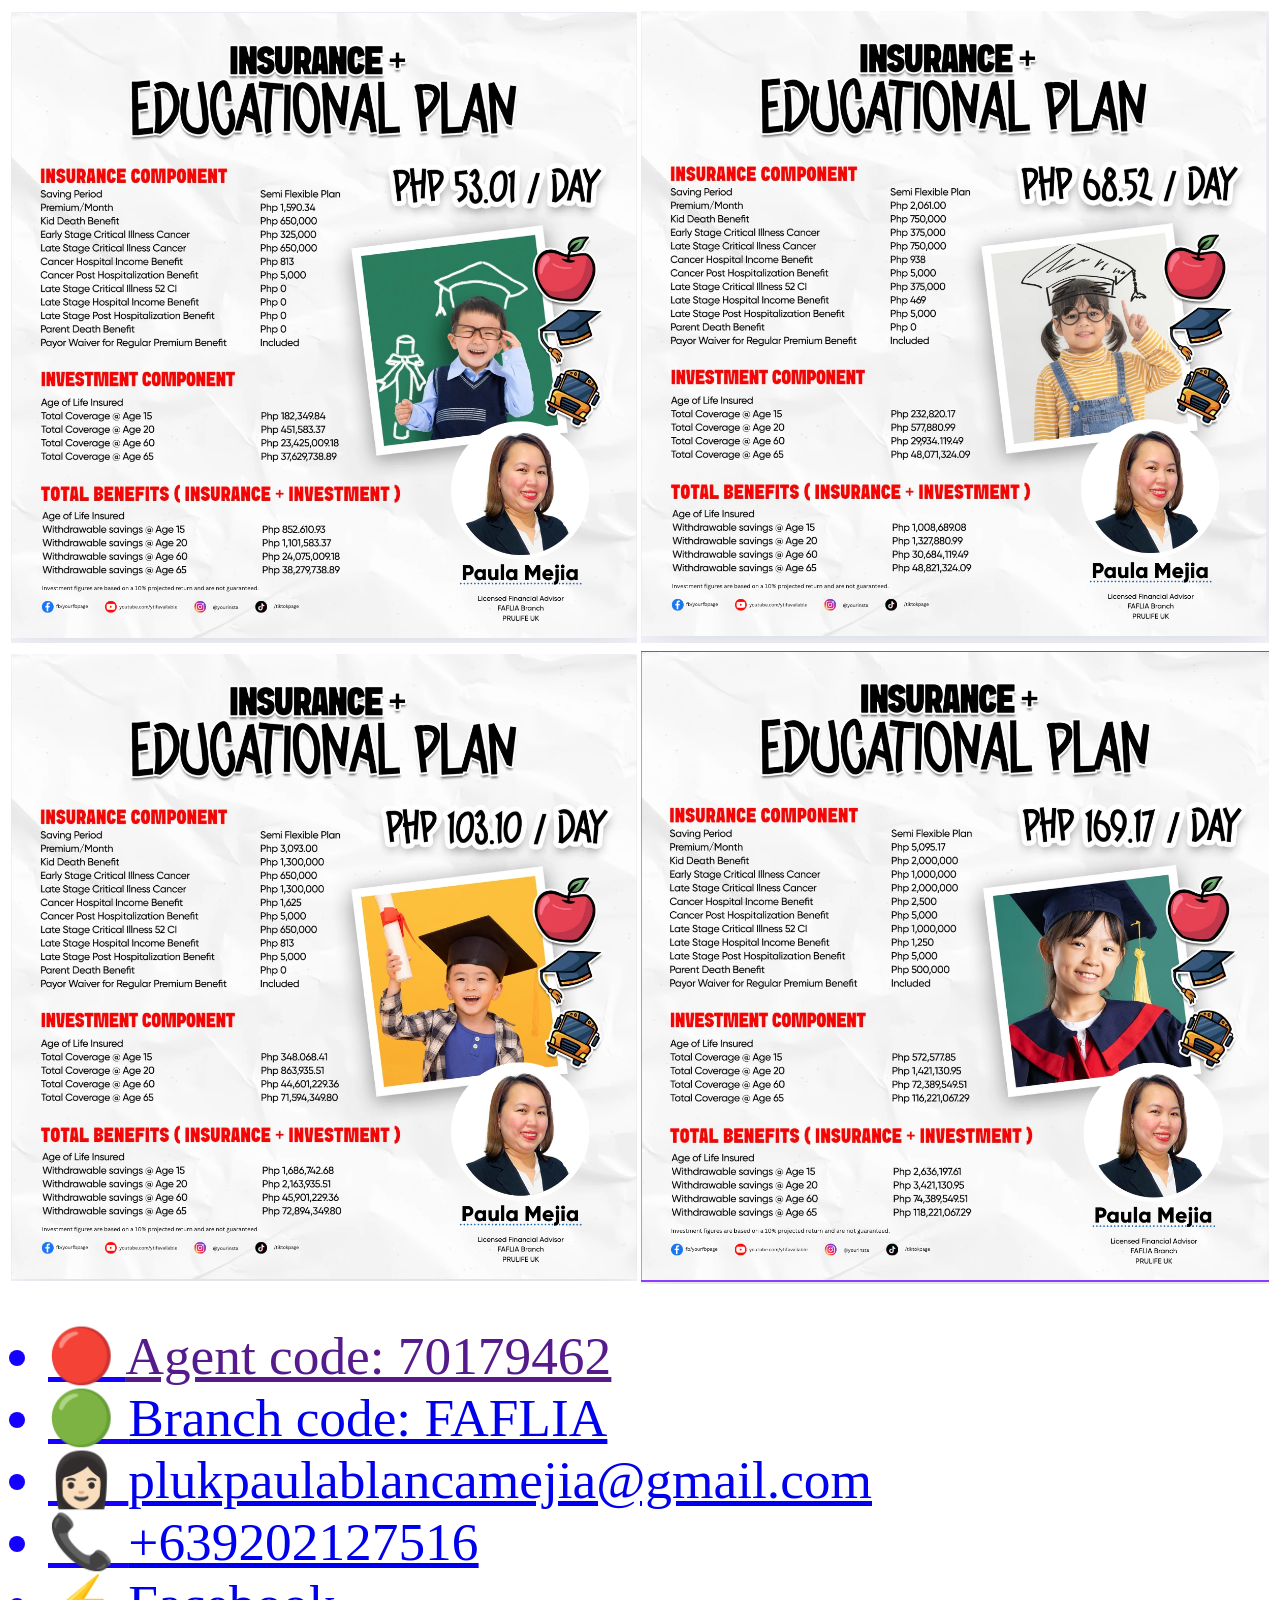
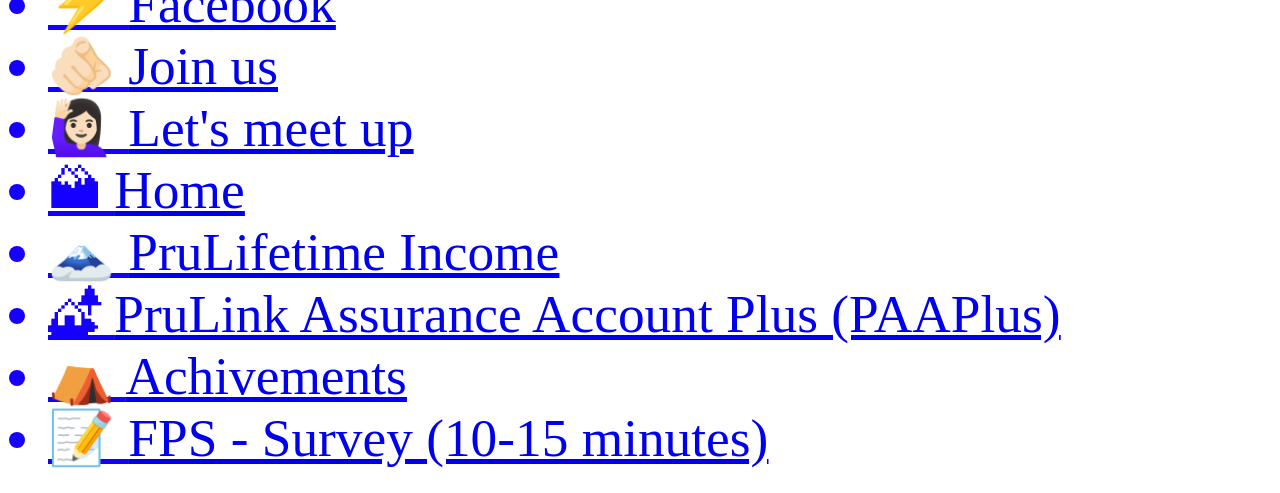
==== commit a10940a0: "add new survey link fps" ====
--- a/educplan/index.html
+++ b/educplan/index.html
@@ -1151,6 +1151,7 @@
                 <li>🏕 <a href="http://plukpaula.github.io/product/" rel="nofollow">PruLink Assurance Account Plus
                         (PAAPlus)</a></li>
                 <li>⛺️ <a href="http://plukpaula.github.io/achievements/" rel="nofollow">Achivements</a></li>
+                <li>📝 <a href="https://bit.ly/plukfps" rel="nofollow">FPS - Survey (10-15 minutes)</a></li>
             </ul>
         </article>
     </div>
